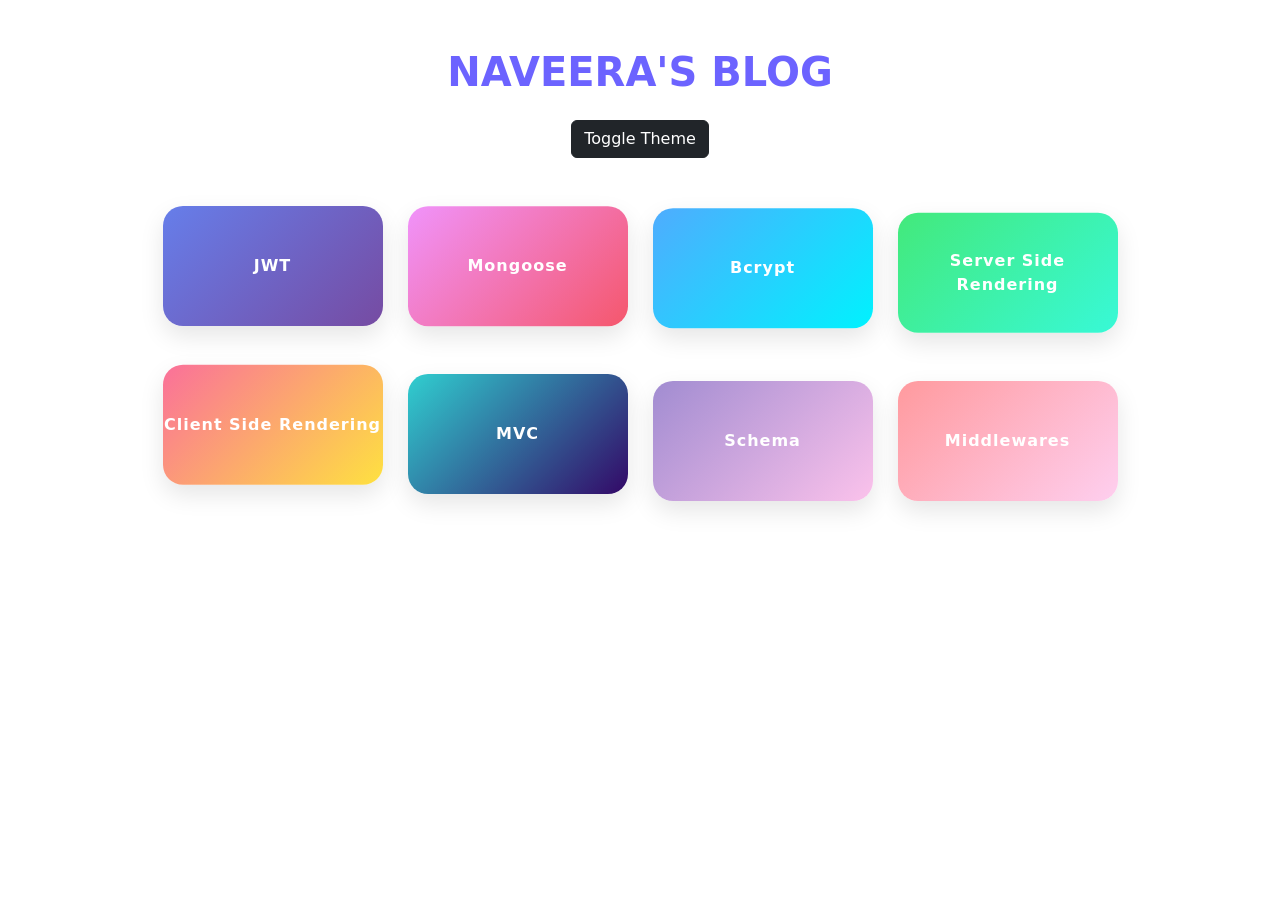
==== index.html @ 7c38c123 "first commit" ====
<!DOCTYPE html>
<html lang="en">
<head>
<meta charset="UTF-8">
<meta name="viewport" content="width=device-width, initial-scale=1.0">

<title>Naveera's Blog</title>

<link href="https://cdn.jsdelivr.net/npm/bootstrap@5.3.0/dist/css/bootstrap.min.css" rel="stylesheet">
<link rel="stylesheet" href="style.css">

</head>
<body>

<div class="container text-center mt-5">

    <h1 class="title">NAVEERA'S BLOG</h1>

    <button id="themeToggle" class="btn btn-dark mt-3">Toggle Theme</button>

    <div class="topics mt-5">

        <a href="pages/jwt.html" class="topic">JWT</a>
        <a href="pages/mongoose.html" class="topic">Mongoose</a>
        <a href="pages/bcrypt.html" class="topic">Bcrypt</a>
        <a href="pages/ssr.html" class="topic">Server Side Rendering</a>
        <a href="pages/csr.html" class="topic">Client Side Rendering</a>
        <a href="pages/mvc.html" class="topic">MVC</a>
        <a href="pages/schema.html" class="topic">Schema</a>
        <a href="pages/middlewares.html" class="topic">Middlewares</a>

    </div>

</div>

<script src="https://cdnjs.cloudflare.com/ajax/libs/gsap/3.12.2/gsap.min.js"></script>
<script src="script.js"></script>

</body>
</html>
---- style.css ----
body {
    transition: 0.3s;
}

/* Dark Mode */
.dark {
    background-color: black;
    color: white;
}

/* Title */
.title {
    font-weight: bold;
    color: #6c63ff;
}

/* Topics container */
.topics {
    display: flex;
    flex-wrap: wrap;
    justify-content: center;
    gap: 25px;
}

/* Topic Cards (UPDATED DESIGN) */
.topic {
    width: 220px;
    height: 120px;
    display: flex;
    align-items: center;
    justify-content: center;

    text-decoration: none;
    font-weight: bold;
    letter-spacing: 1px;

    border-radius: 20px;
    color: white;

    transition: 0.3s;
    box-shadow: 0 10px 25px rgba(0,0,0,0.1);
}

/* Different colors for each box */
.topic:nth-child(1) { background: linear-gradient(135deg, #667eea, #764ba2); }
.topic:nth-child(2) { background: linear-gradient(135deg, #f093fb, #f5576c); }
.topic:nth-child(3) { background: linear-gradient(135deg, #4facfe, #00f2fe); }
.topic:nth-child(4) { background: linear-gradient(135deg, #43e97b, #38f9d7); }
.topic:nth-child(5) { background: linear-gradient(135deg, #fa709a, #fee140); }
.topic:nth-child(6) { background: linear-gradient(135deg, #30cfd0, #330867); }
.topic:nth-child(7) { background: linear-gradient(135deg, #a18cd1, #fbc2eb); }
.topic:nth-child(8) { background: linear-gradient(135deg, #ff9a9e, #fecfef); }

/* Hover Effect */
.topic:hover {
    transform: translateY(-10px) scale(1.05);
    box-shadow: 0 15px 35px rgba(0,0,0,0.2);
}
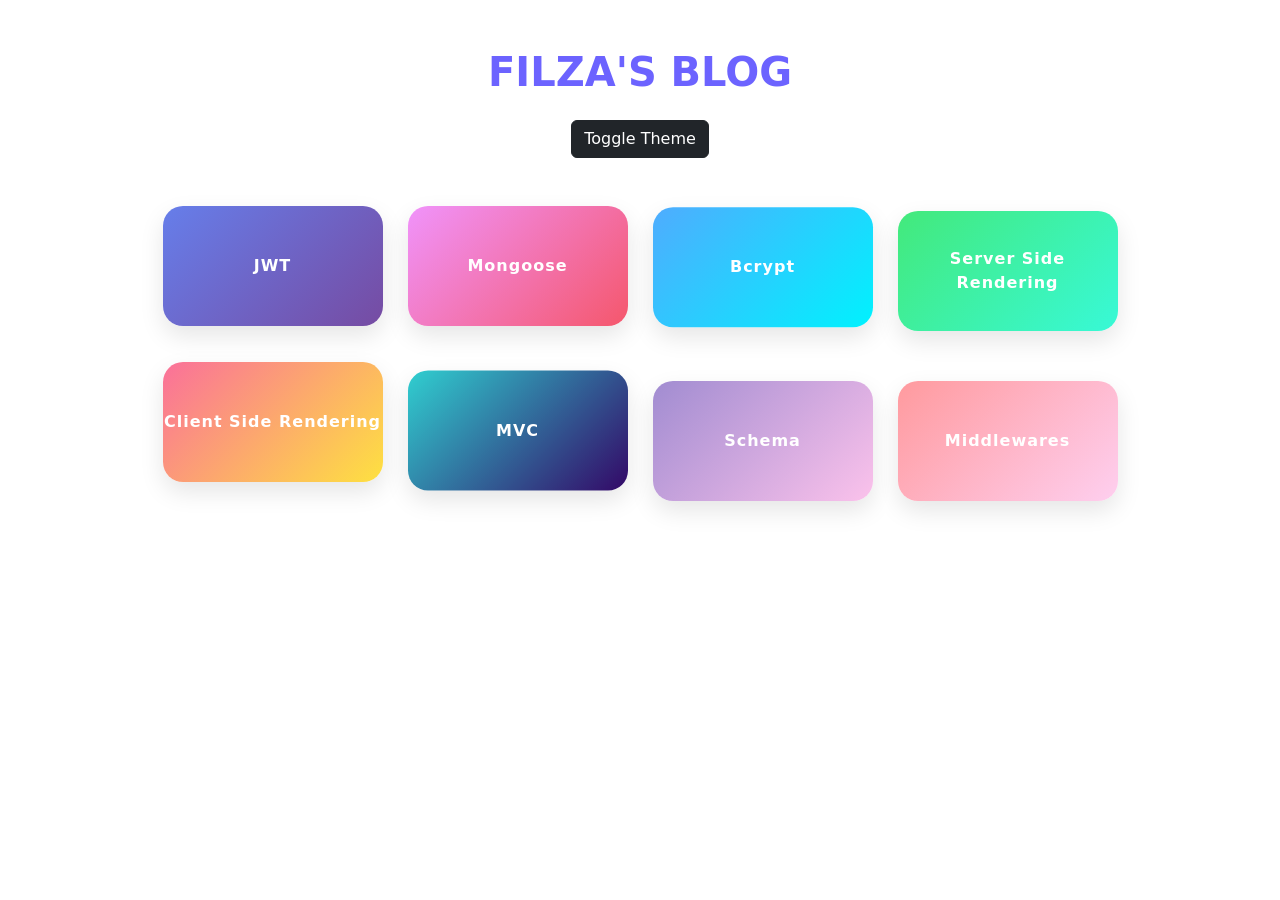
==== commit a0374fa3: "final" ====
--- a/index.html
+++ b/index.html
@@ -14,7 +14,7 @@
 
 <div class="container text-center mt-5">
 
-    <h1 class="title">NAVEERA'S BLOG</h1>
+    <h1 class="title">FILZA'S BLOG</h1>
 
     <button id="themeToggle" class="btn btn-dark mt-3">Toggle Theme</button>
 
